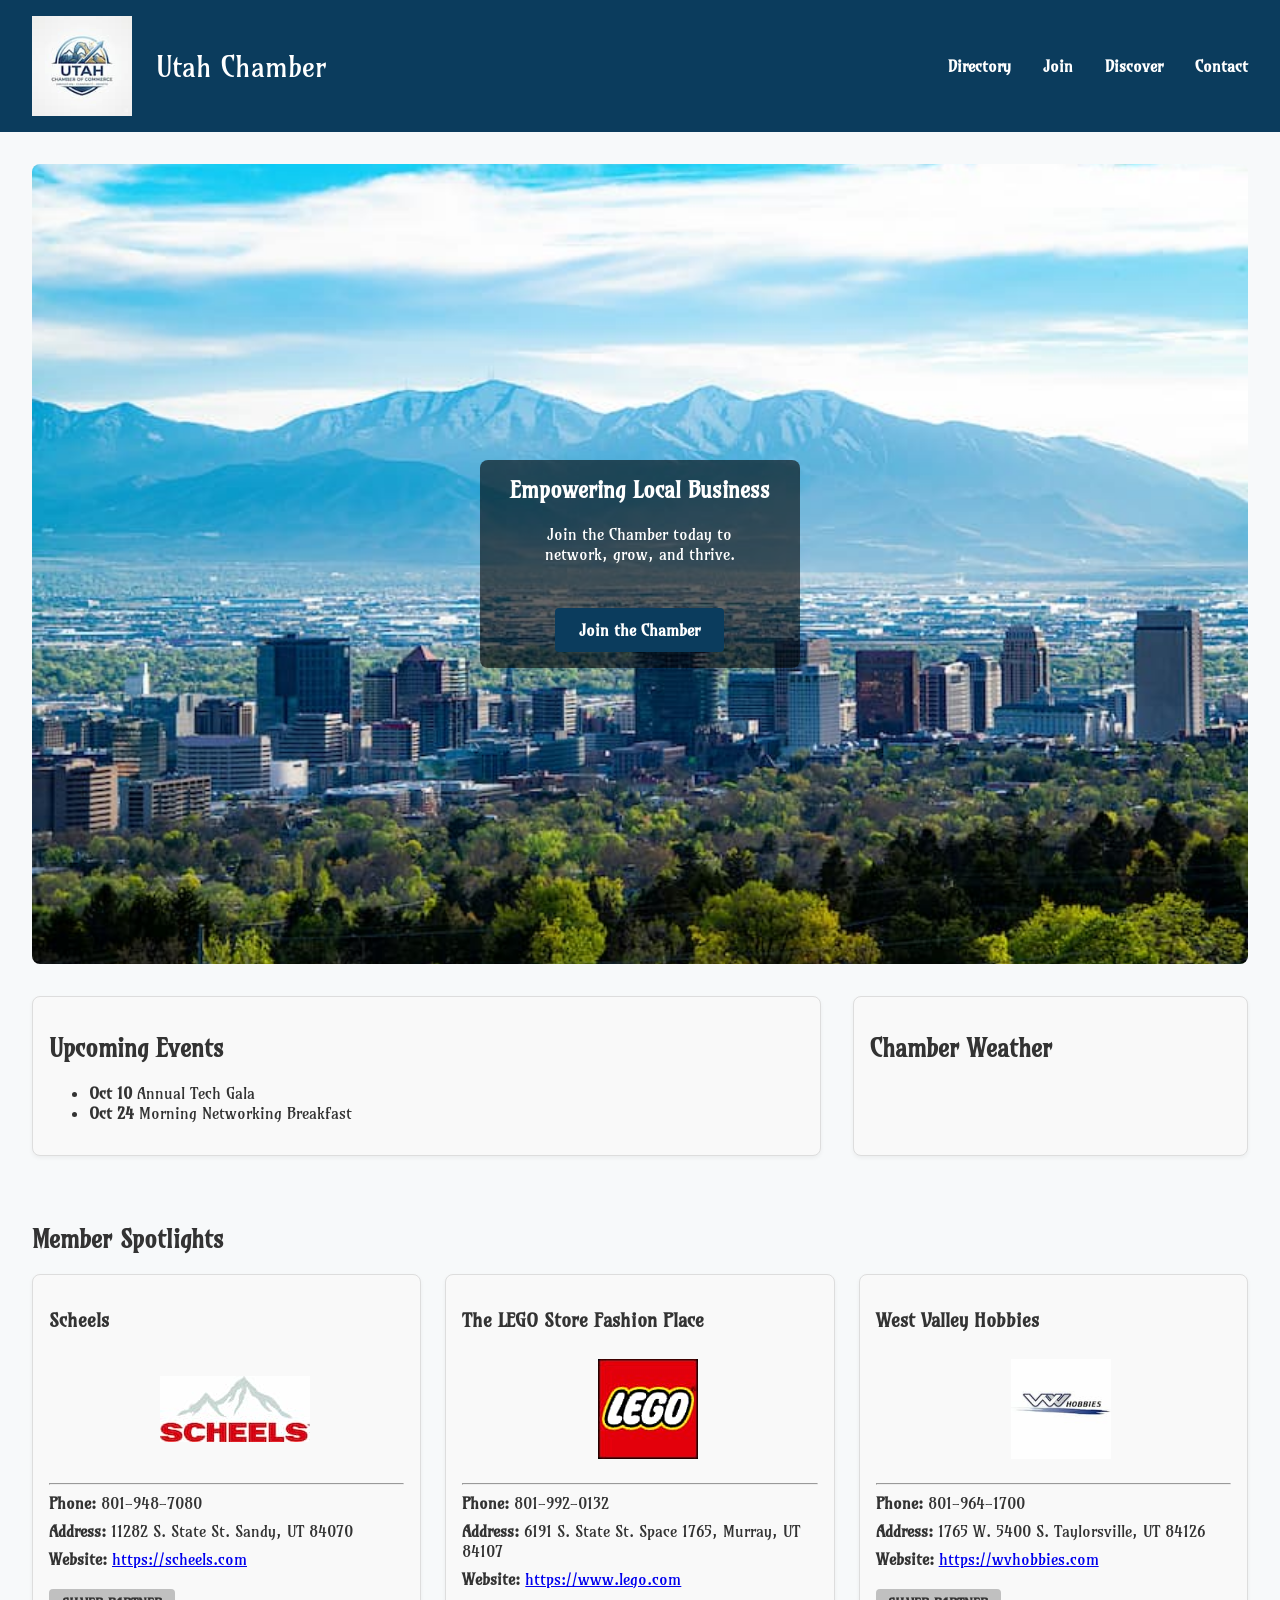
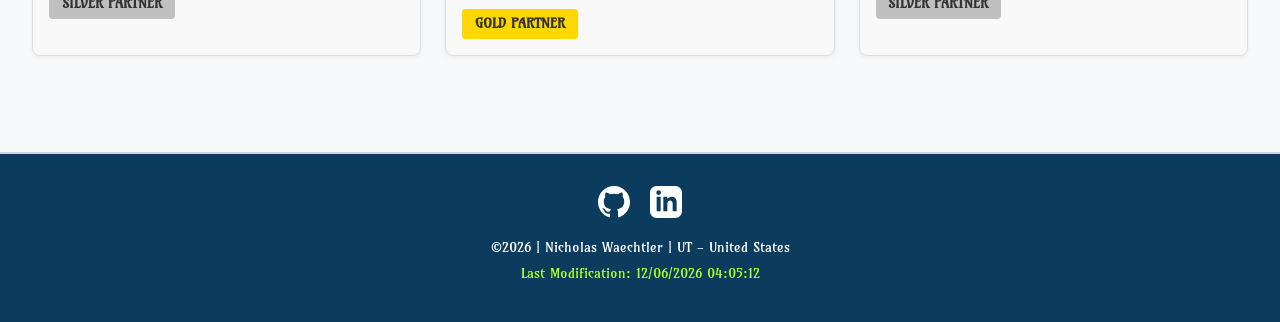
==== chamber/index.html @ 69618b92 "fixed image error" ====
<!DOCTYPE html>
<html lang="en">

<head>
    <meta charset="UTF-8">
    <meta name="viewport" content="width=device-width, initial-scale=1.0">
    <title>Chamber of Commerce - Home Page</title>
    <meta name="description" content="WDD 231 Chamber of commerce director page week02 assignment">
    <meta name="author" content="Nicholas Waechtler">
    <link rel="icon" href="images/favicon_chamber.ico">
    <link rel="preconnect" href="https://fonts.googleapis.com">
    <link rel="preconnect" href="https://fonts.gstatic.com" crossorigin>
    <link
        href="https://fonts.googleapis.com/css2?family=Amarante&family=Arimo:ital,wght@0,400..700;1,400..700&family=Roboto:ital,wght@0,100..900;1,100..900&display=swap"
        rel="stylesheet">

    <meta property="og:title" content="Chamber of Commerce Directory">
    <meta property="og:description" content="Explore and connect with local businesses in the state of Utah.">
    <meta property="og:url" content="https://github.io">
    <meta property="og:image" content="https://avatars.githubusercontent.com/u/265174198?v=4&size=64">

    <link rel="stylesheet" href="styles/home_normalize.css">
    <link rel="stylesheet" href="styles/home_small.css">
    <link rel="stylesheet" href="styles/home_large.css">

    <script src="scripts/home.js" defer></script>
    <script src="scripts/weather.js" defer></script>
</head>

<body>
    <header>
        <div class="logo-area">
            <img src="images/chamber-logo.jpg" alt="Utah Chamber Logo">
            <p>Utah Chamber</p>
        </div>
        <nav>
            <button id="menuButton" aria-label="Toggle Menu">&#9776;</button>
            <ul id="navMenu">
                <li><a href="directory.html" class="active">Directory</a></li>
                <li><a href="#">Join</a></li>
                <li><a href="#">Discover</a></li>
                <li><a href="#">Contact</a></li>
            </ul>
        </nav>
    </header>
    <main class="home-grid">
       <section class="hero-container">
            <img src="images/hero-img.jpg" alt="Salt Lake City" loading="eager">
            <div class="cta-overlay">
                <h1>Empowering Local Business</h1>
                <p>Join the Chamber today to network, grow, and thrive.</p>
                <a href="join.html" class="cta-button">Join the Chamber</a>
            </div>
       </section>
       <section class="events-card">
        <h2>Upcoming Events</h2>
        <ul>
            <li><strong>Oct 10</strong> Annual Tech Gala</li>
            <li><strong>Oct 24</strong> Morning Networking Breakfast</li>
        </ul>
       </section>
       <section class="weather-card">
            <h2>Chamber Weather</h2>
            <div id="current-weather">

            </div>
            <div id="forecast">

            </div>
       </section>
       <section class="spotlights-container">       
            <h2>Member Spotlights</h2>
            <div id="spotlight-cards">

            </div>
       </section>
    </main>
    <footer>
        <div class="socials">
            <a href="https://github.com/n-waechtler" target="_blank" aria-label="Visit Nick's Github Profile">
                <svg xmlns="http://www.w3.org/2000/svg" viewBox="0 0 24 24" class="social-icon">
                    <path
                        d="M12 0c-6.626 0-12 5.373-12 12 0 5.302 3.438 9.8 8.207 11.387.599.111.793-.261.793-.577v-2.234c-3.338.726-4.033-1.416-4.033-1.416-.546-1.387-1.333-1.756-1.333-1.756-1.089-.745.083-.729.083-.729 1.205.084 1.839 1.237 1.839 1.237 1.07 1.834 2.807 1.304 3.492.997.107-.775.418-1.305.762-1.604-2.665-.305-5.467-1.334-5.467-5.931 0-1.311.469-2.381 1.236-3.221-.124-.303-.535-1.524.117-3.176 0 0 1.008-.322 3.301 1.23.957-.266 1.983-.399 3.003-.404 1.02.005 2.047.138 3.006.404 2.291-1.552 3.297-1.23 3.297-1.23.653 1.653.242 2.874.118 3.176.77.84 1.235 1.911 1.235 3.221 0 4.609-2.807 5.624-5.479 5.921.43.372.823 1.102.823 2.222v3.293c0 .319.192.694.801.576 4.765-1.589 8.199-6.086 8.199-11.386 0-6.627-5.373-12-12-12z" />
                </svg>
            </a>
            <a href="https://www.linkedin.com/in/nicholas-waechtler-9626b2290/" target="_blank"
                aria-label="Visit Nick's Linkedin Profile">
                <svg xmlns="http://www.w3.org/2000/svg" viewBox="0 0 24 24" class="social-icon">
                    <path
                        d="M19 0h-14c-2.761 0-5 2.239-5 5v14c0 2.761 2.239 5 5 5h14c2.762 0 5-2.239 5-5v-14c0-2.761-2.238-5-5-5zm-11 19h-3v-11h3v11zm-1.5-12.268c-.966 0-1.75-.79-1.75-1.764s.784-1.764 1.75-1.764 1.75.79 1.75 1.764-.783 1.764-1.75 1.764zm13.5 12.268h-3v-5.604c0-3.368-4-3.113-4 0v5.604h-3v-11h3v1.765c1.396-2.586 7-2.777 7 2.476v6.759z" />
                </svg>
            </a>
        </div>
        <p>&copy;<span id="currentYear"></span> | Nicholas Waechtler | UT - United States</p>
        <p id="lastModified"></p>
    </footer>
</body>

</html>
---- chamber/styles/home_small.css ----
body {
    font-family: "Amarante", sans-serif;
    margin: 0;
    padding: 0;
    color: #333;
    background-color: #f7f9fa;
}

header {
    position: relative;
    background-color: #0b3c5d;
    color: white;
    padding: 1rem 2rem;
    display: flex;
    align-items: center;
    justify-content: space-between;
    
}

header p {
    font-size: 1.75rem;
    margin: 0;
}

.logo-area {
    display: flex;
    align-items: center;
    gap: 1.5rem;
}

.logo-area img {
    max-width: 100px;
    height: auto;
    object-fit: contain;
}

nav a {
    color: #0b3c5d;
    text-decoration: none;
    font-weight: bold;
}

nav a:hover {
    color: #ffd700;
    text-decoration: underline;
}

#navMenu {
    display: none;
    list-style: none;
    padding: 0.5rem 0;
    margin: 0;
    position: absolute;
    top: 100%;
    left: 0;
    width: 100%;
    z-index: 1000;
    background-color: #ffffff;
    text-align: center;
    box-shadow: 0 4px 8px rgba(0, 0, 0, 0.15);
}

#navMenu li {
    padding: .75rem 1rem;
    border-bottom: 1px solid rgba(255, 255, 255, 0.1);
}

#navMenu.open {
    display: block;
}

#menuButton {
    background-color: transparent;
    border: none;
    color: #ffffff;
    font-size: 1.5rem;
    cursor: pointer;
    padding: .5rem;
    display: block;
}

.home-grid {
    display: flex;
    flex-direction: column;
    gap: 1.5rem;
    padding: 1rem;
}

.hero-container {
    position: relative;
    width: 100%;
    margin: 0;
    padding: 0;
    overflow: hidden;
}

.hero-container img {
    width: 100%;
    height: auto;
    display: block;
}

.cta-overlay {
    position: absolute;
    top: 50%;
    left: 50%;
    transform: translate(-50%, -50%);
    text-align: center;
    background: rgba(0, 0, 0, 0.6);
    color: white;
    padding: 1rem 1.5rem;
    border-radius: 8px;
    width: 85%;
    max-width: 320px;
    box-sizing: border-box;
}

.cta-overlay h1 {
    font-size: 1.4rem;
    margin: 0 0 0.5rem 0;
}

.cta-overlay p {
    font-size: 1rem;
    margin: 0 0 1rem 0;
    padding: .75rem;
}

.cta-button {
    display: inline-block;
    background-color: #0b3c5d;
    color: white;
    padding: .75rem 1.5rem;
    text-decoration: none;
    font-weight: bold;
    border-radius: 4px;
    margin-top: 1rem;
}

.events-card, .weather-card, .spotlight-cards {
    background-color: #f9f9f9;
    padding: 1rem;
    border-radius: 8px;
    border: 1px solid #ddd;
    box-shadow: 0 2px 4px rgba(0, 0, 0, 0.05);
}

.spotlight-card img {
    max-width: 150px;
    height: auto;
    display: block;
    margin: 1rem auto;
    object-fit: contain;
}

.spotlight-cards p {
    margin: .5rem 0;
}

.spotlight-logo-box {
    width: 100%;
    height: 100px;
    display: flex;
    align-items: center;
    justify-content: center;
    margin: 1rem 0;
    border-radius: 4px;
    padding: .5rem;
}

.spotlight-logo-box img {
    max-width: 100%;
    max-height: 100%;
    object-fit: contain;
    width: auto;
    height: auto;
}

footer {
    background-color: #0b3c5d;
    color: white;
    padding: 2rem 1rem;
    margin-top: 4rem;
    border-top: 2px solid #cbd5e1;
    text-align: center;
    font-size: .9rem;
}

footer p {
    margin: .5rem 0;
}

.socials {
    display: flex;
    justify-content: center;
    gap: 20px;
    margin-bottom: 1rem;
}

.social-icon {
    width: 32px;
    height: 32px;
    fill: #ffffff;
    transition: fill .3s ease, transform .2s ease;
}

.social-icon a:hover {
    fill: #85b3e2;
    transform: scale(1.1);
}

#lastModified {
    color: greenyellow;
}

.tier-tag {
    display: inline-block;
    padding: .4rem .8rem;
    font-size: .85rem;
    font-weight: bold;
    border-radius: 4px;
    margin-top: .75rem;
    text-transform: uppercase;
}

.tier-3 {
    background-color: #ffd700;
    color: #333;
}

.tier-2 {
    background-color: #c0c0c0;
    color: #333;
}
---- chamber/styles/home_large.css ----
@media (min-width: 640px) {
    #menuButton {
            display: none;
        }
    
    #navMenu {
        display: flex !important;
        gap: 2rem;
        list-style: none;
        padding: 0;
        margin: 0;
        position: static;
        width: auto;
        background-color: transparent;
        box-shadow: none;
    }

    #navMenu li {
        border-bottom: none;
        padding: 0;
    }

    #navMenu a {
        display: inline;
        padding: 0;
        color: #ffffff;
    }

    #navMenu a:hover {
        color: #ffd700 !important;
        text-decoration: underline;
        transition: color 0.2s ease;
    }

    .home-grid {
        display: grid;
        grid-template-columns: 2fr 1fr;
        grid-gap: 2rem;
        padding: 2rem;
        margin: 0 auto;
    }

    .hero-container {
        grid-column: 1 / -1;
        width: 100%;
        overflow: hidden;
        border-radius: 8px;
    }

    .hero-container img {
        width: 100%;
        height: 800px;
        object-fit: cover;
        object-position: center;
    }

    .events-card {
        grid-column: 1 / 2;
    }

    .weather-card {
        grid-column: 2 / 3;
    }

    .spotlights-container {
        grid-column: 1 / -1;
        margin-top: 1rem;
    }

    #spotlight-cards {
        display: flex;
        flex-direction: row;
        justify-content: space-between;
        gap: 1.5rem;
    }

    .spotlight-cards {
        flex: 1;
    }
}
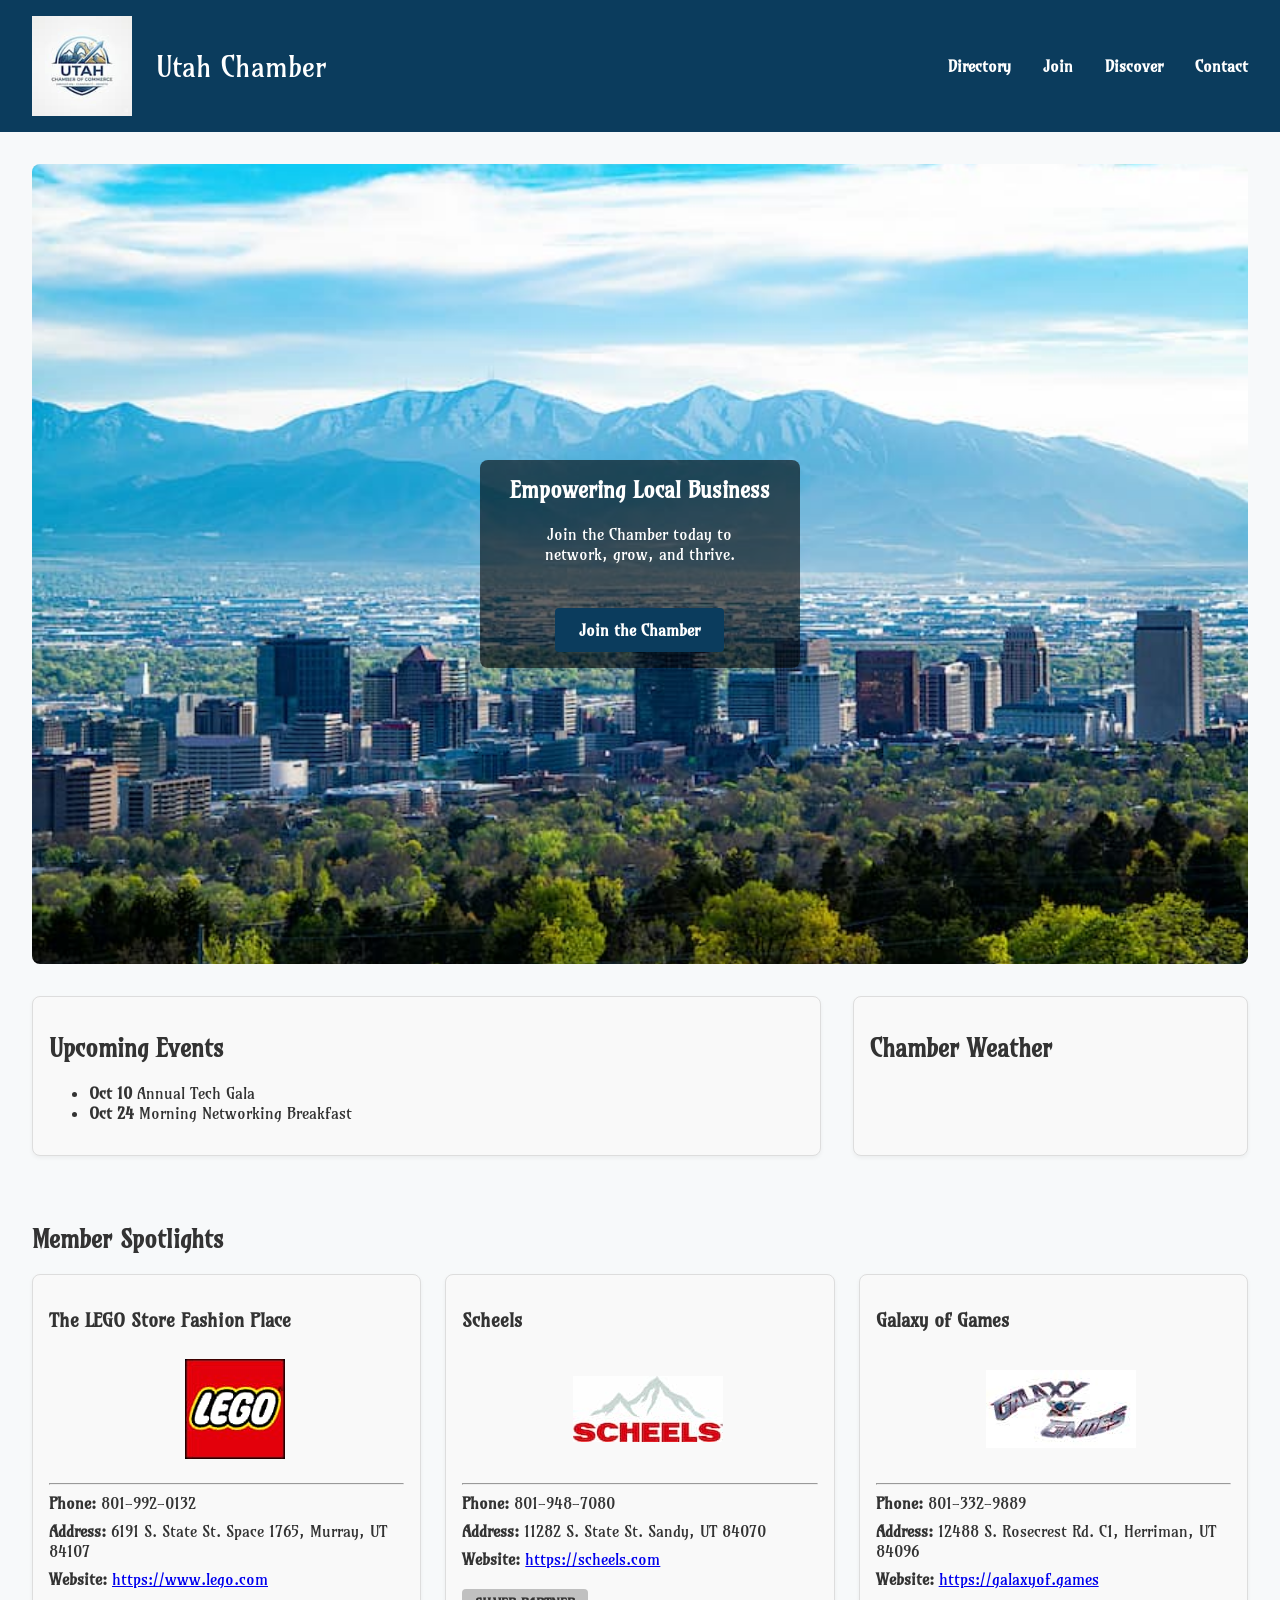
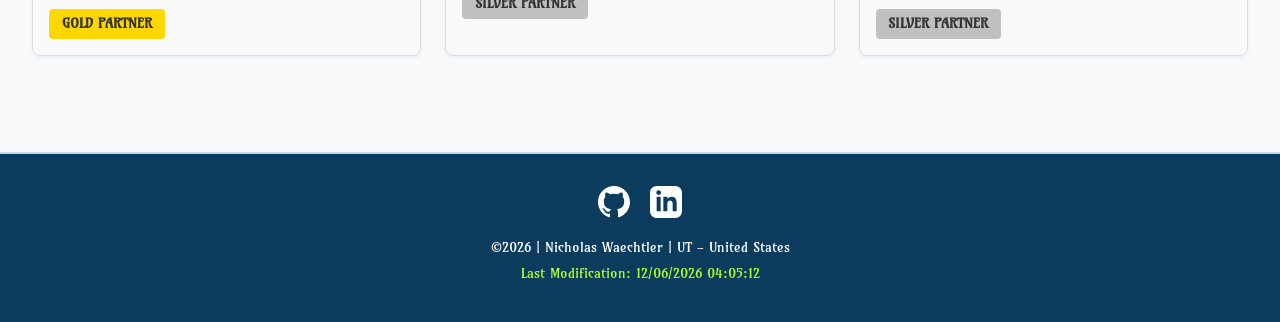
==== commit 638d5ec8: "updated url" ====
--- a/chamber/index.html
+++ b/chamber/index.html
@@ -17,7 +17,7 @@
     <meta property="og:title" content="Chamber of Commerce Directory">
     <meta property="og:description" content="Explore and connect with local businesses in the state of Utah.">
     <meta property="og:url" content="https://github.io">
-    <meta property="og:image" content="https://avatars.githubusercontent.com/u/265174198?v=4&size=64">
+    <meta property="og:image" content="https://github.io">
 
     <link rel="stylesheet" href="styles/home_normalize.css">
     <link rel="stylesheet" href="styles/home_small.css">
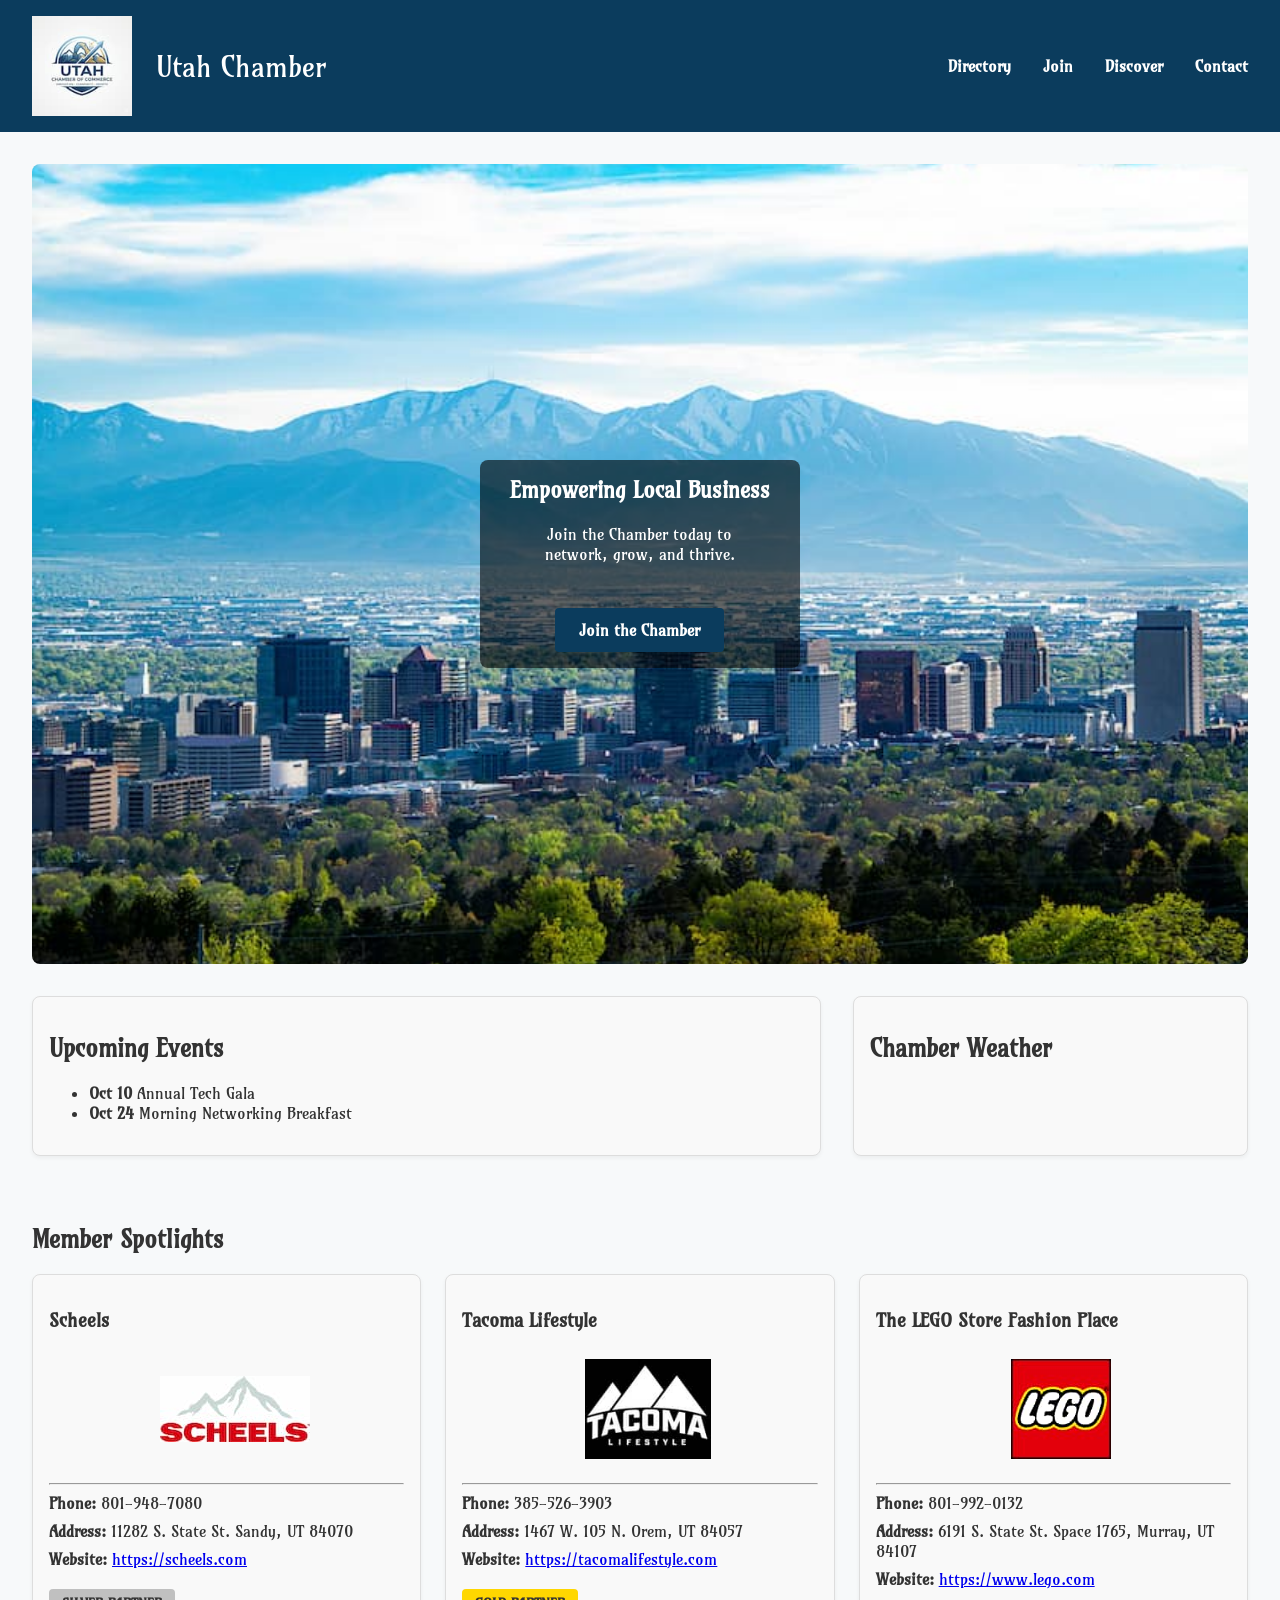
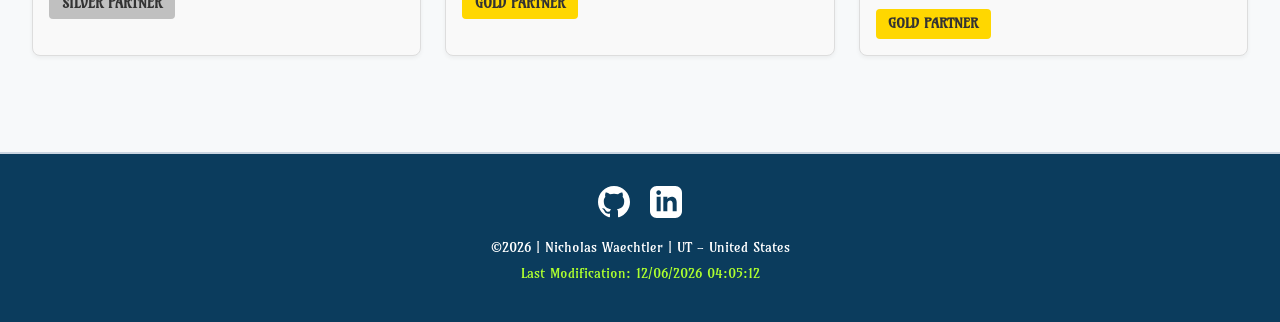
==== commit 925ee3b9: "updated social media meta" ====
--- a/chamber/index.html
+++ b/chamber/index.html
@@ -16,8 +16,8 @@
 
     <meta property="og:title" content="Chamber of Commerce Directory">
     <meta property="og:description" content="Explore and connect with local businesses in the state of Utah.">
-    <meta property="og:url" content="https://github.io">
-    <meta property="og:image" content="https://github.io">
+    <meta property="og:url" content="https://n-waechtler.github.io">
+    <meta property="og:image" content="http://127.0.0.1:5500/chamber/images/chamber-logo.jpg">
 
     <link rel="stylesheet" href="styles/home_normalize.css">
     <link rel="stylesheet" href="styles/home_small.css">
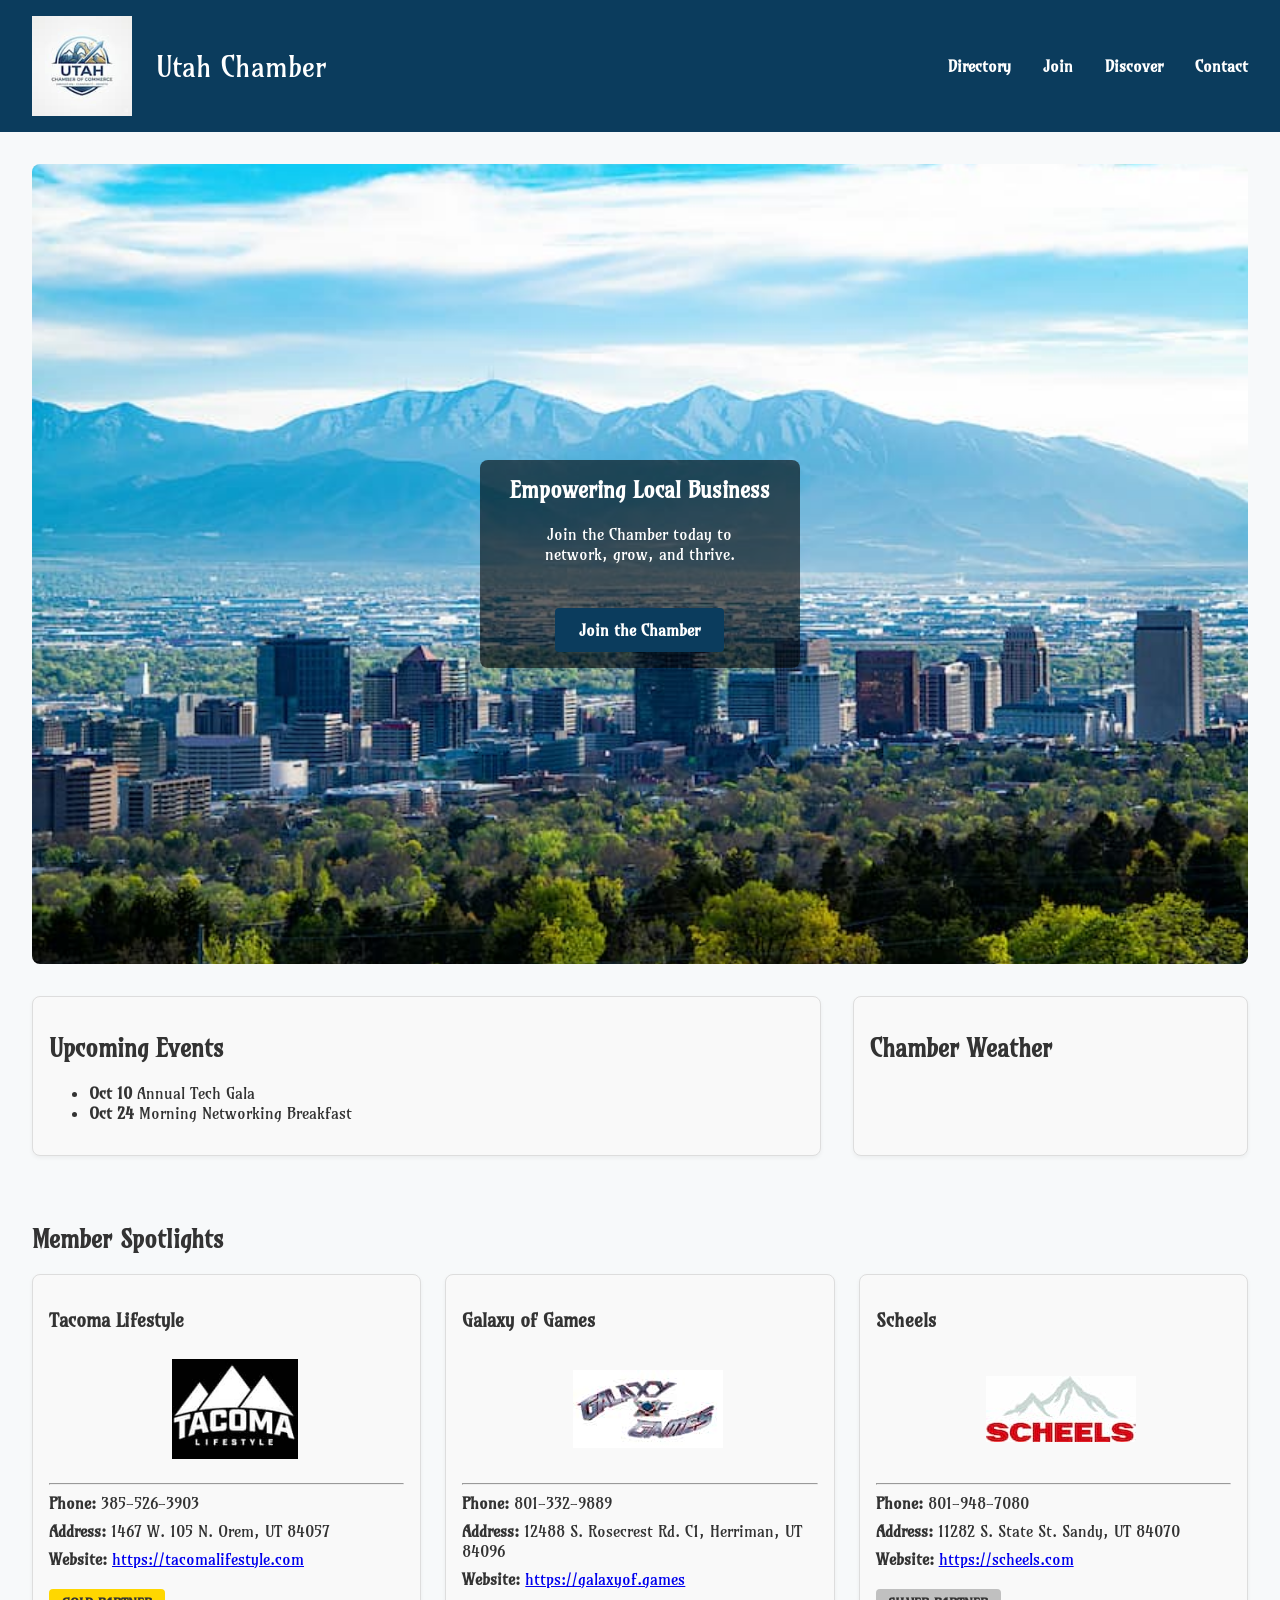
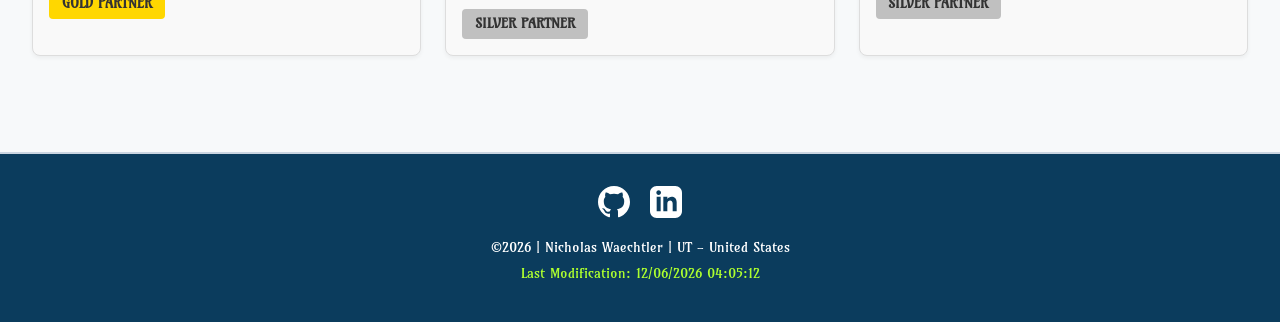
==== commit 1a8177b5: "updated meta" ====
--- a/chamber/index.html
+++ b/chamber/index.html
@@ -16,8 +16,8 @@
 
     <meta property="og:title" content="Chamber of Commerce Directory">
     <meta property="og:description" content="Explore and connect with local businesses in the state of Utah.">
-    <meta property="og:url" content="https://n-waechtler.github.io">
-    <meta property="og:image" content="http://127.0.0.1:5500/chamber/images/chamber-logo.jpg">
+    <meta property="og:url" content="https://n-waechtler.github.io/wdd231/chamber/">
+    <meta property="og:image" content="https://n-waechtler.github.io/wdd231/chamber/images/chamber-logo.jpg">
 
     <link rel="stylesheet" href="styles/home_normalize.css">
     <link rel="stylesheet" href="styles/home_small.css">
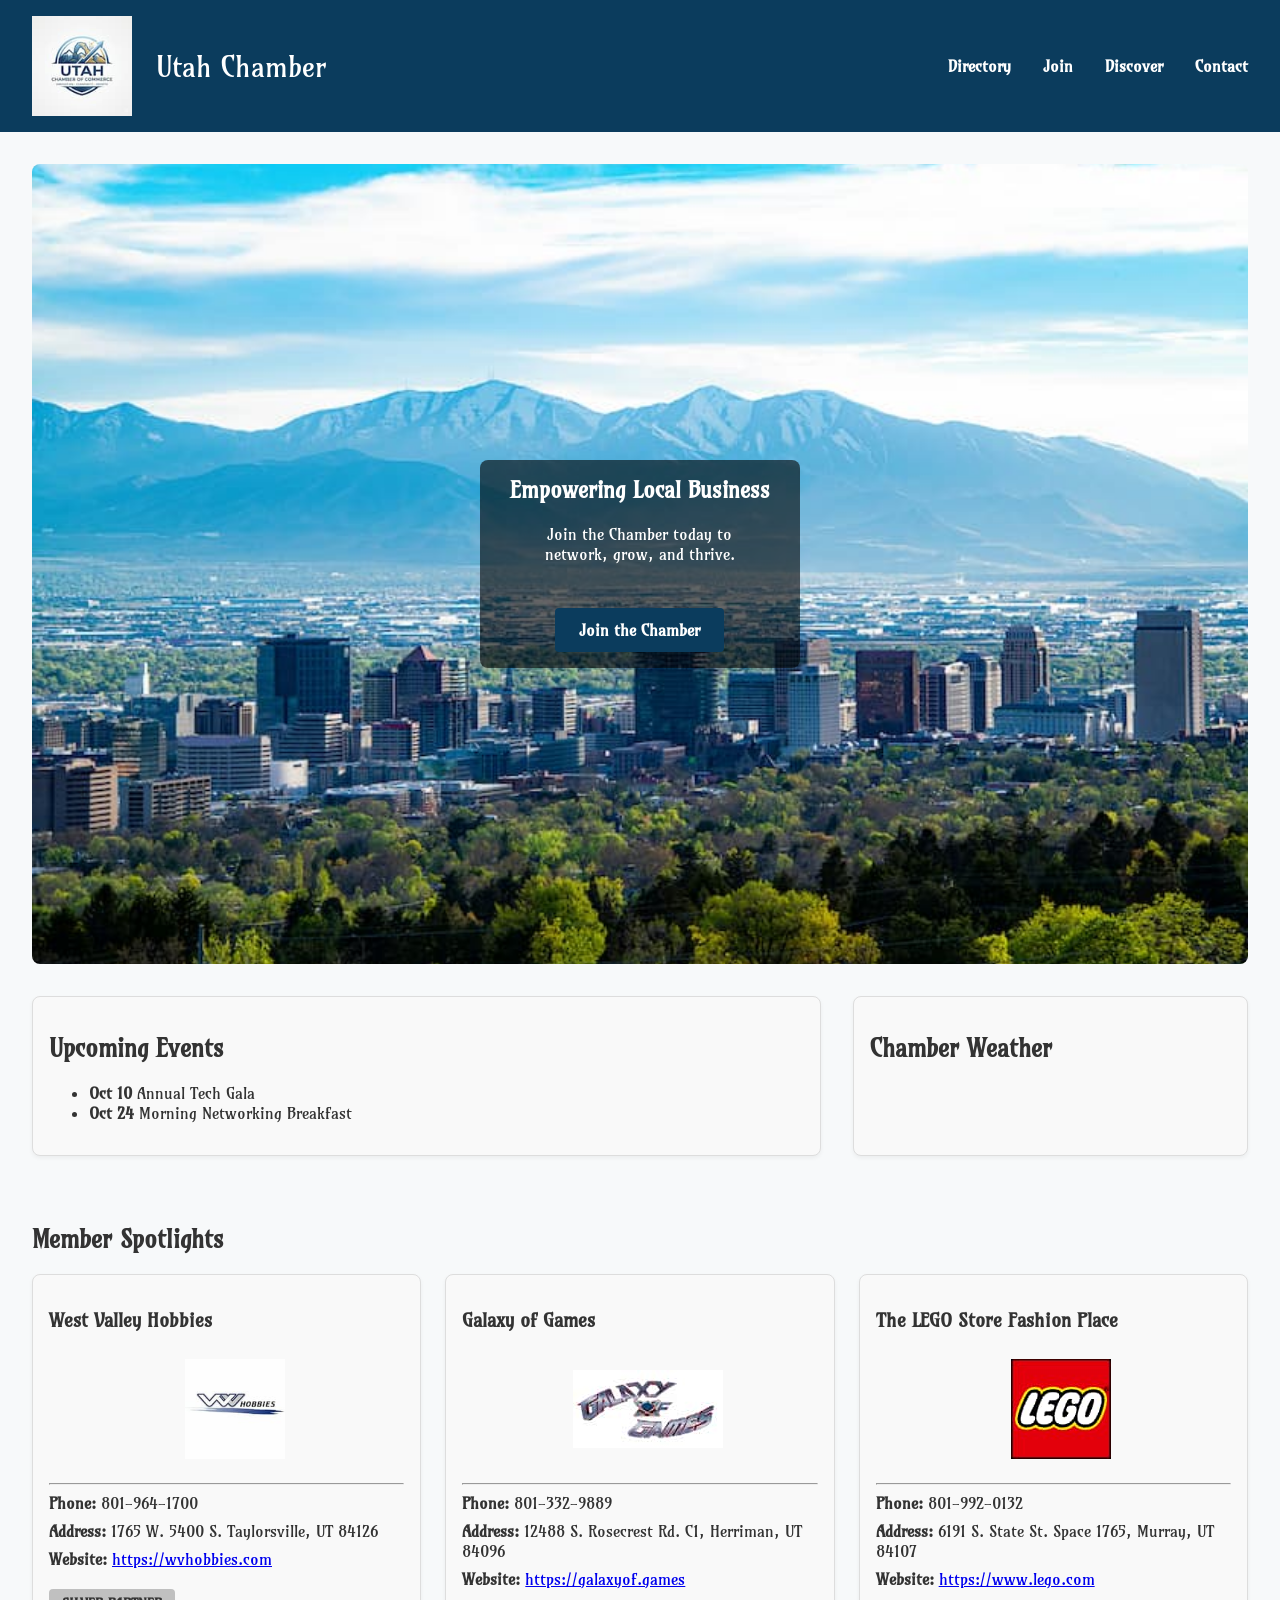
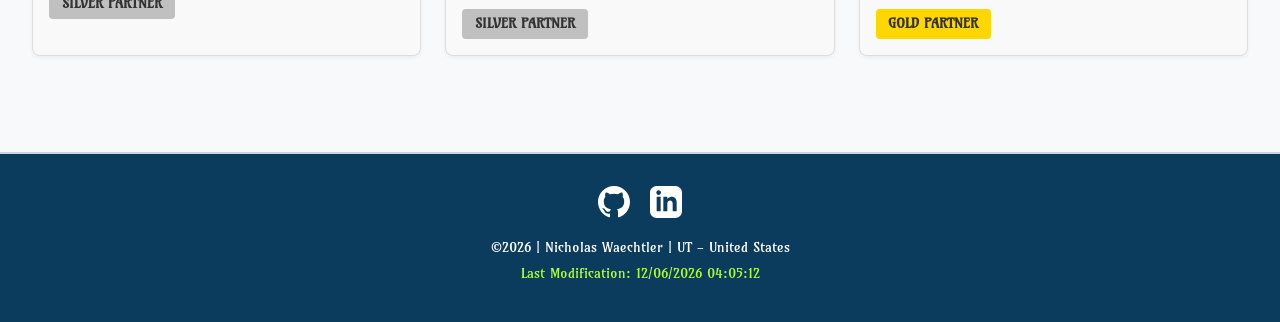
==== commit 771538e5: "updated og title" ====
--- a/chamber/index.html
+++ b/chamber/index.html
@@ -4,7 +4,7 @@
 <head>
     <meta charset="UTF-8">
     <meta name="viewport" content="width=device-width, initial-scale=1.0">
-    <title>Chamber of Commerce - Home Page</title>
+    <title> Utah Chamber of Commerce - Home Page</title>
     <meta name="description" content="WDD 231 Chamber of commerce director page week02 assignment">
     <meta name="author" content="Nicholas Waechtler">
     <link rel="icon" href="images/favicon_chamber.ico">
@@ -14,7 +14,7 @@
         href="https://fonts.googleapis.com/css2?family=Amarante&family=Arimo:ital,wght@0,400..700;1,400..700&family=Roboto:ital,wght@0,100..900;1,100..900&display=swap"
         rel="stylesheet">
 
-    <meta property="og:title" content="Chamber of Commerce Directory">
+    <meta property="og:title" content="Utah Chamber of Commerce Home Page Where Businesses Connect">
     <meta property="og:description" content="Explore and connect with local businesses in the state of Utah.">
     <meta property="og:url" content="https://n-waechtler.github.io/wdd231/chamber/">
     <meta property="og:image" content="https://n-waechtler.github.io/wdd231/chamber/images/chamber-logo.jpg">
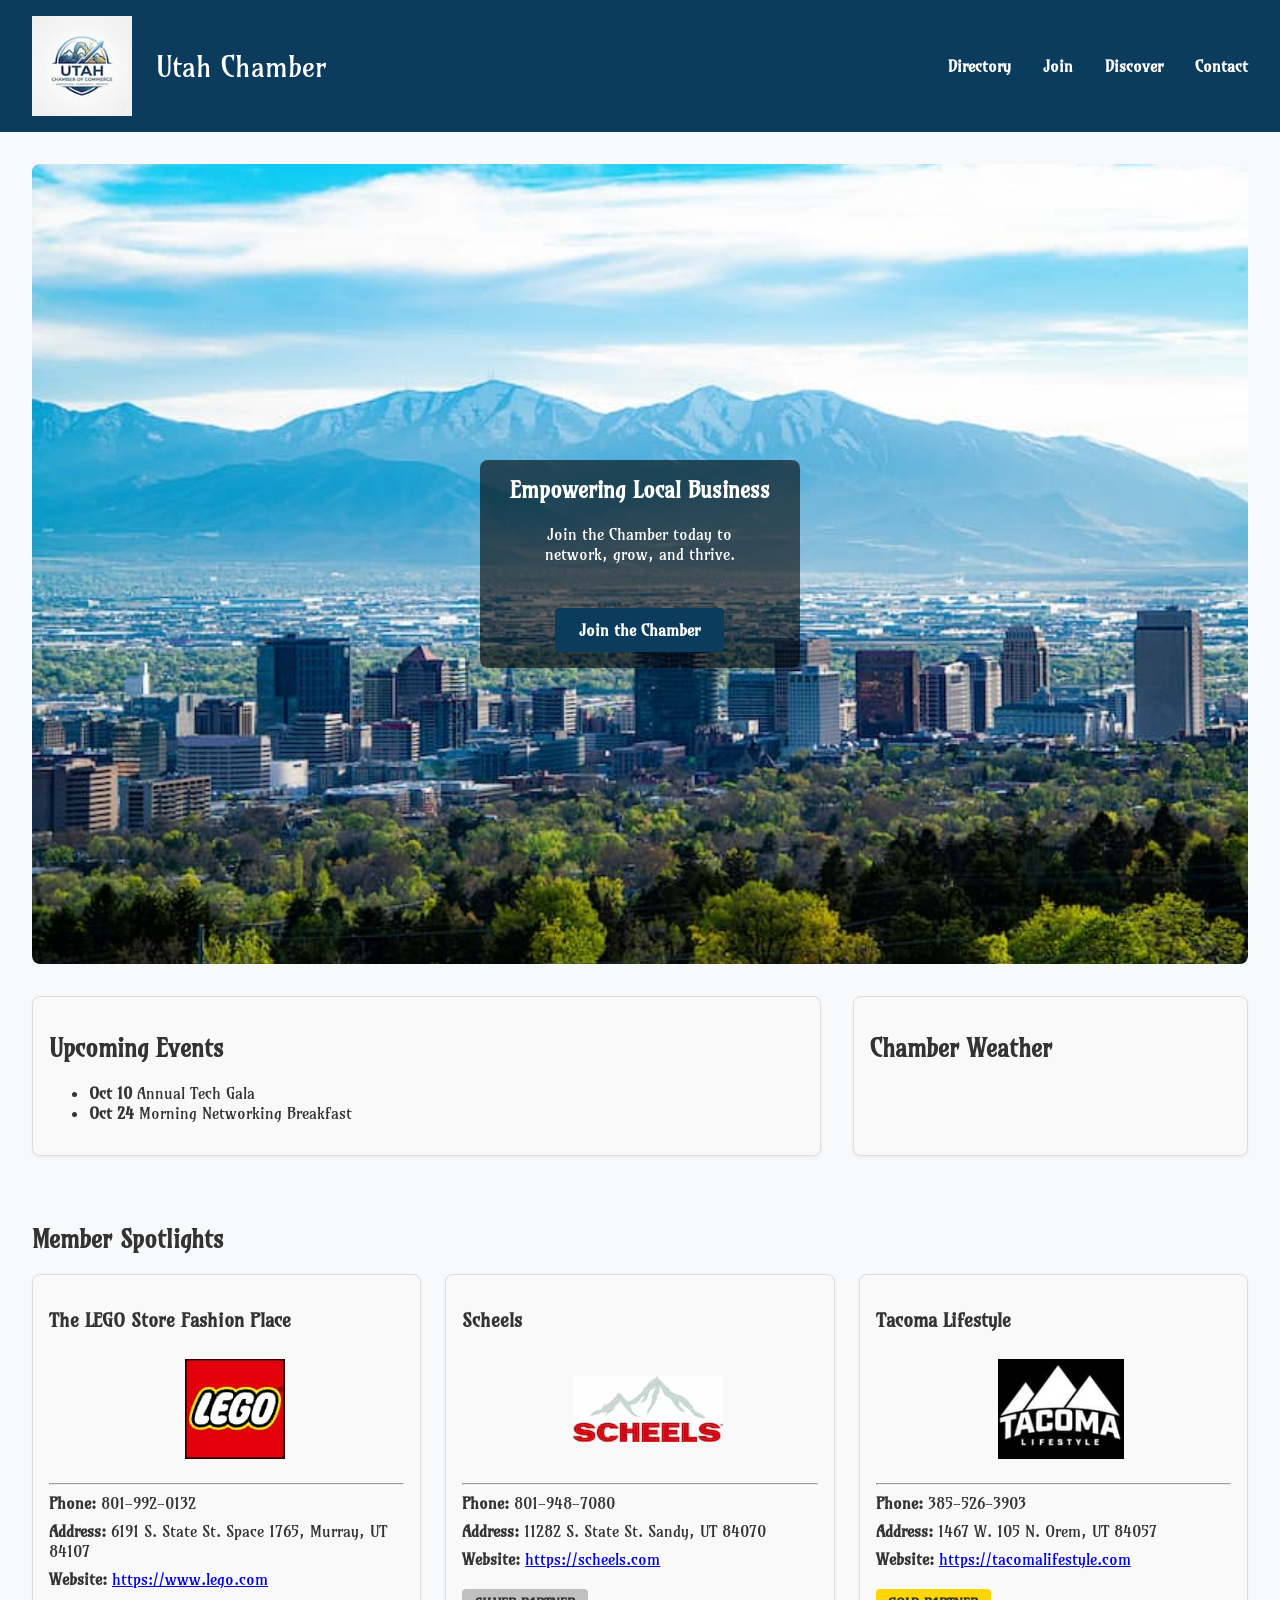
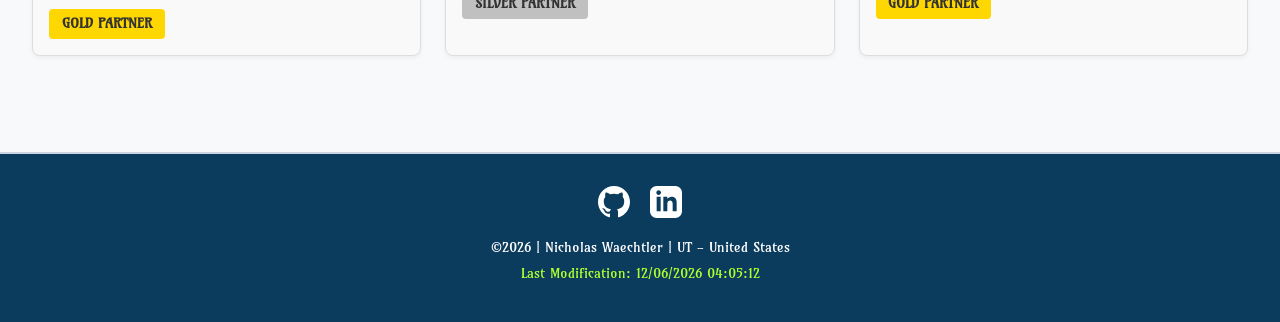
==== commit 2f556a64: "updated page description" ====
--- a/chamber/index.html
+++ b/chamber/index.html
@@ -5,7 +5,7 @@
     <meta charset="UTF-8">
     <meta name="viewport" content="width=device-width, initial-scale=1.0">
     <title> Utah Chamber of Commerce - Home Page</title>
-    <meta name="description" content="WDD 231 Chamber of commerce director page week02 assignment">
+    <meta name="description" content="WDD 231 Utah Chamber of commerce Home page week03 assignment">
     <meta name="author" content="Nicholas Waechtler">
     <link rel="icon" href="images/favicon_chamber.ico">
     <link rel="preconnect" href="https://fonts.googleapis.com">
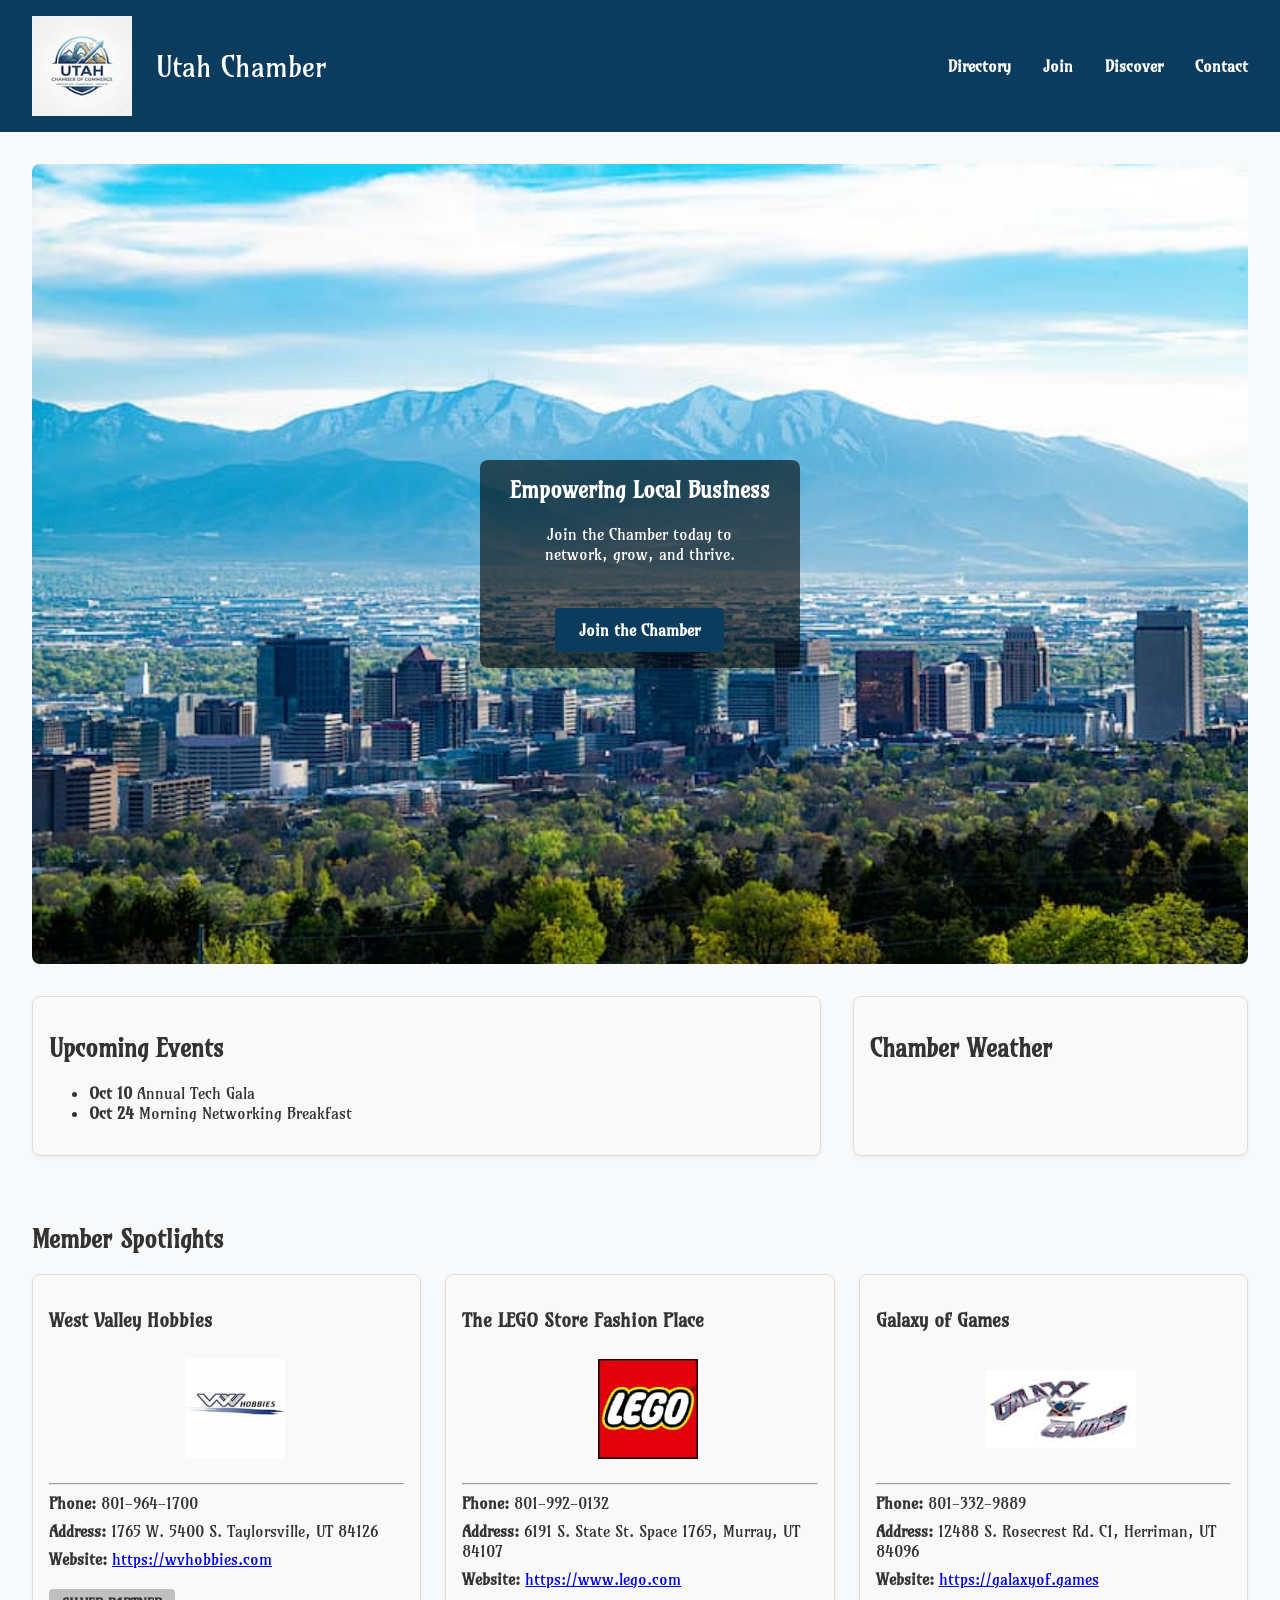
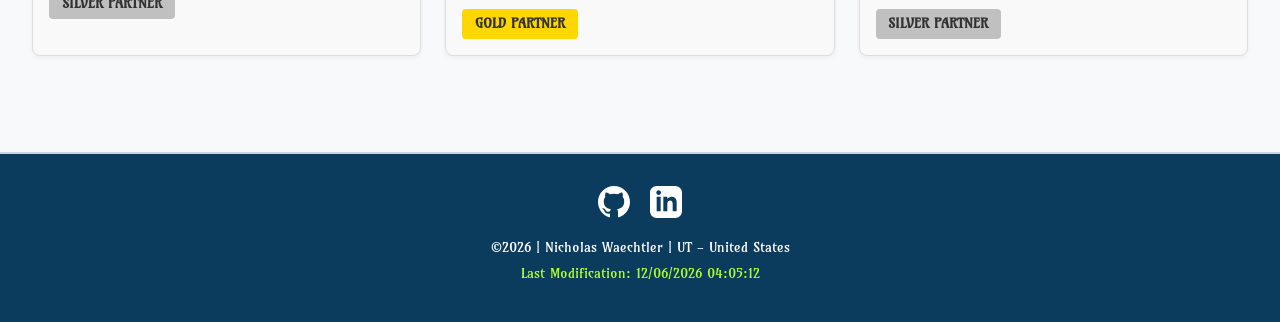
==== commit fef01a1b: "updated titles" ====
--- a/chamber/index.html
+++ b/chamber/index.html
@@ -37,7 +37,7 @@
             <button id="menuButton" aria-label="Toggle Menu">&#9776;</button>
             <ul id="navMenu">
                 <li><a href="directory.html" class="active">Directory</a></li>
-                <li><a href="#">Join</a></li>
+                <li><a href="join.html" class="active">Join</a></li>
                 <li><a href="#">Discover</a></li>
                 <li><a href="#">Contact</a></li>
             </ul>
--- a/chamber/styles/home_small.css
+++ b/chamber/styles/home_small.css
@@ -96,6 +96,7 @@
 
 .hero-container img {
     width: 100%;
+    max-width: 100%;
     height: auto;
     display: block;
 }
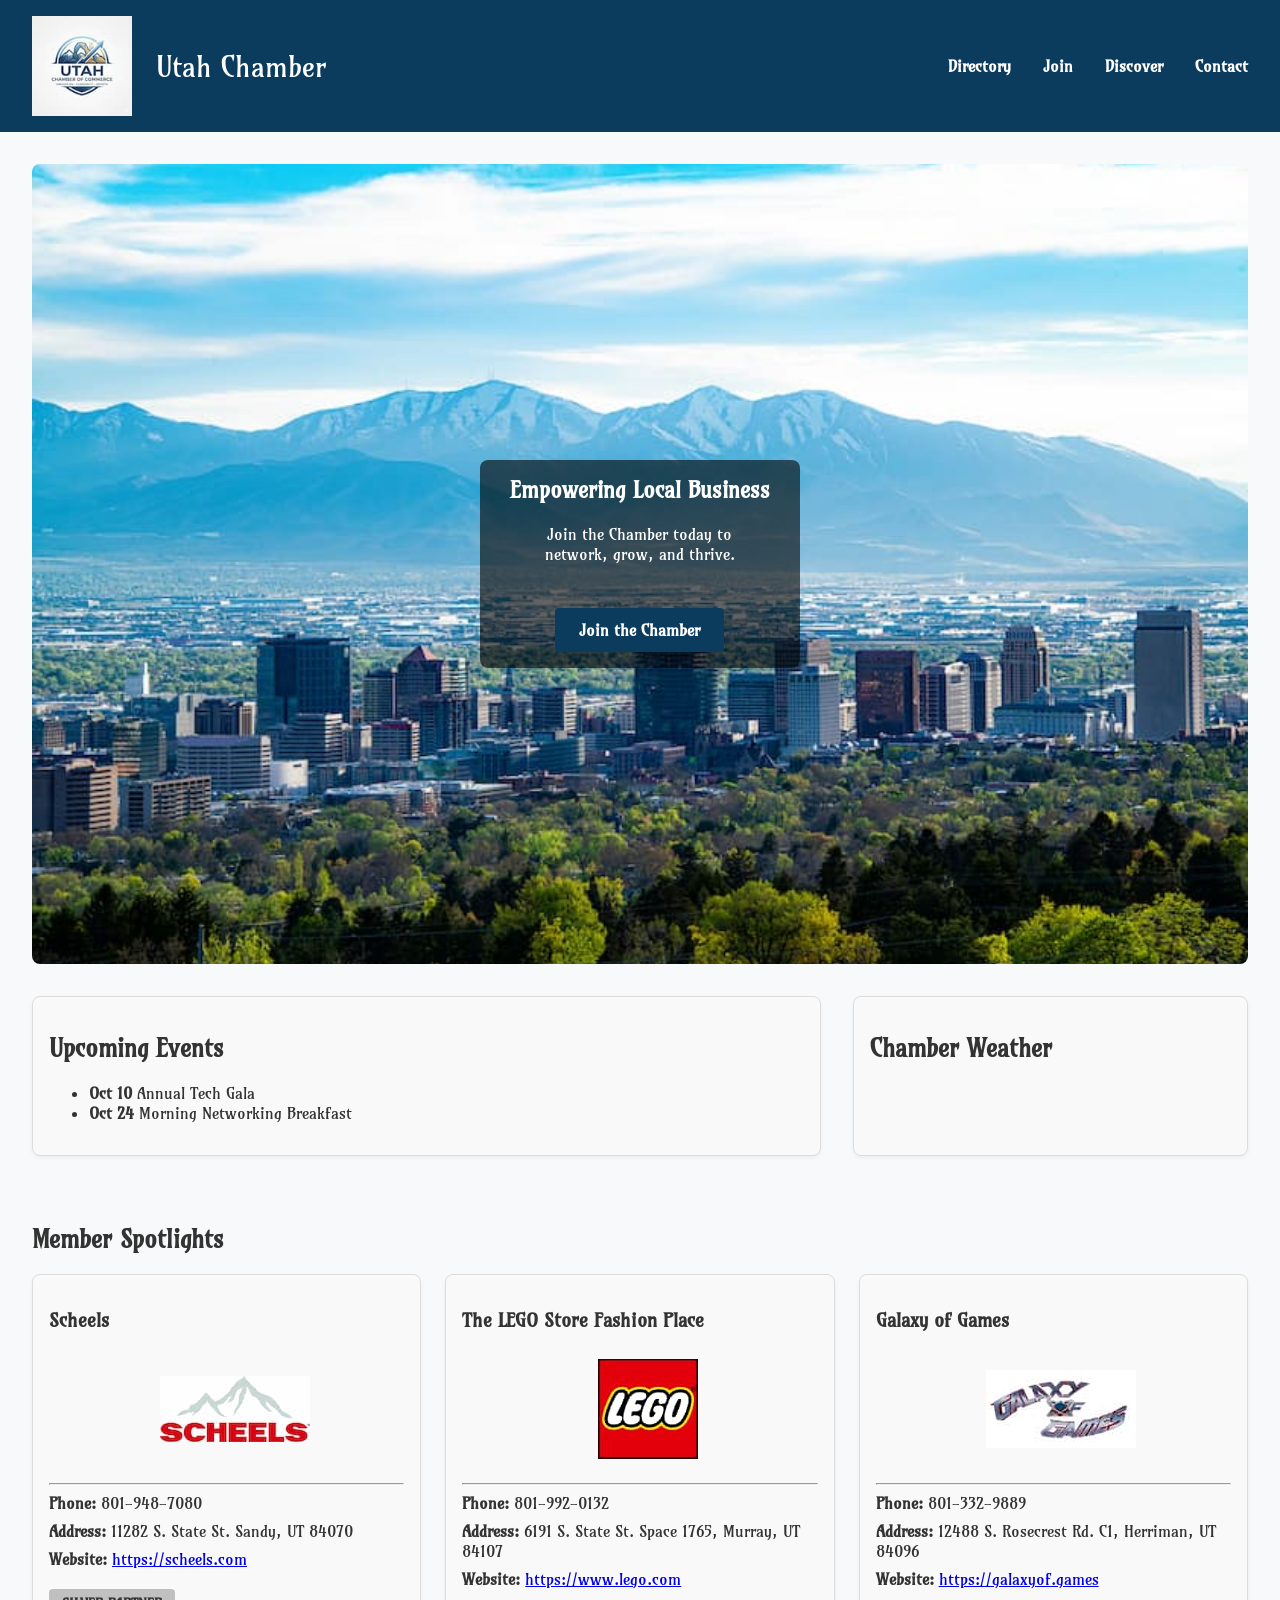
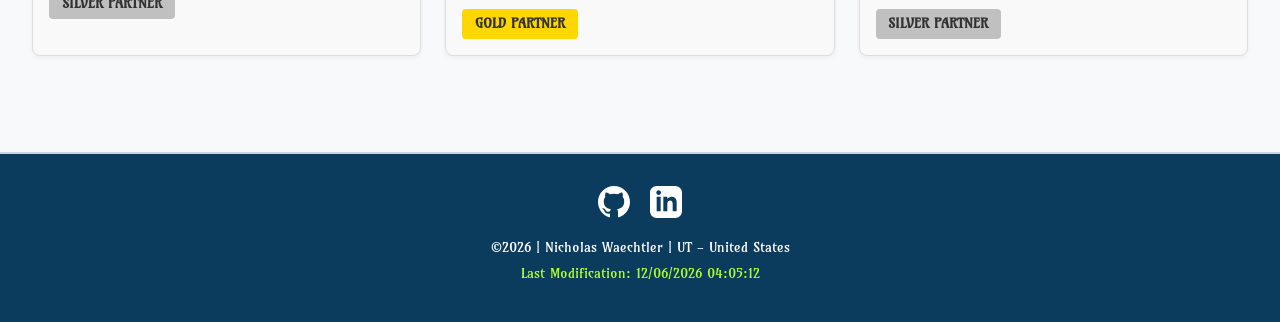
==== commit 1d94b441: "added html links" ====
--- a/chamber/index.html
+++ b/chamber/index.html
@@ -38,7 +38,7 @@
             <ul id="navMenu">
                 <li><a href="directory.html" class="active">Directory</a></li>
                 <li><a href="join.html" class="active">Join</a></li>
-                <li><a href="#">Discover</a></li>
+                <li><a href="discover.html">Discover</a></li>
                 <li><a href="#">Contact</a></li>
             </ul>
         </nav>
